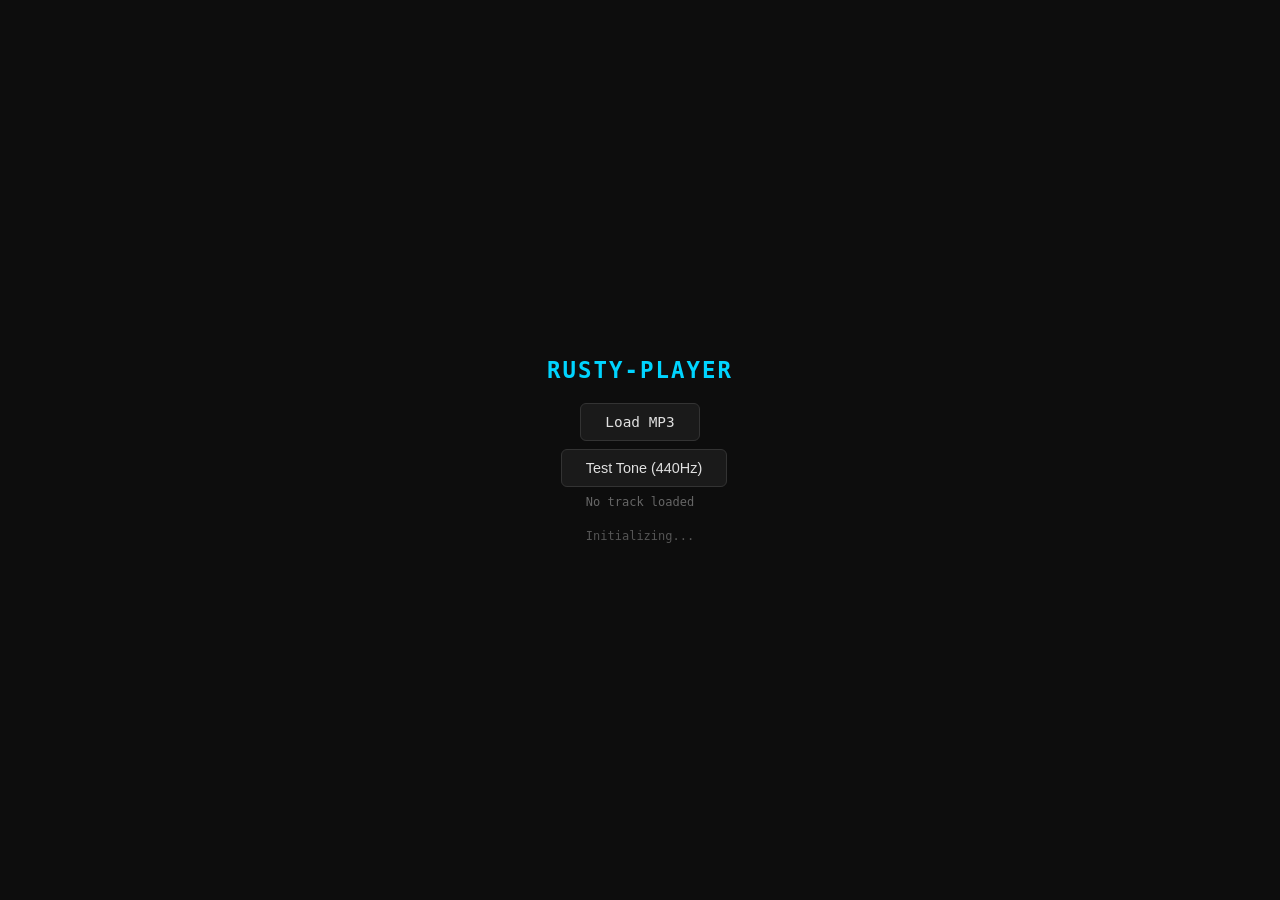
==== www/index.html @ f8798ba9 "Initial release: web MP3 player with real-time tempo & pitch control Rust/WASM audio player with ind" ====
<!DOCTYPE html>
<html lang="en">
<head>
  <meta charset="UTF-8" />
  <meta name="viewport" content="width=device-width, initial-scale=1.0" />
  <title>rusty-player</title>
  <link rel="stylesheet" href="style.css" />
</head>
<body>
  <div id="app">
    <header>
      <h1>rusty-player</h1>
    </header>

    <div id="upload-zone">
      <label class="file-btn">
        Load MP3
        <input type="file" id="file-input" accept=".mp3,audio/mpeg" />
      </label>
      <button id="btn-test-tone" class="file-btn" style="margin-left:8px;cursor:pointer;">Test Tone (440Hz)</button>
      <div id="track-info">No track loaded</div>
    </div>

    <div id="controls" class="hidden">
      <div id="xy-container">
        <div class="axis-label label-top">+12 st</div>
        <div class="axis-label label-bottom">-12 st</div>
        <div class="axis-label label-left">0.5x</div>
        <div class="axis-label label-right">2.0x</div>
        <div id="xy-pad">
          <div id="crosshair-h"></div>
          <div id="crosshair-v"></div>
          <div id="xy-dot"></div>
        </div>
      </div>

      <div id="param-display">
        <div class="param">
          <span class="param-label">TEMPO</span>
          <span id="tempo-display" class="param-value">1.00x</span>
        </div>
        <div class="param">
          <span class="param-label">PITCH</span>
          <span id="pitch-display" class="param-value">0.0 st</span>
        </div>
      </div>

      <div id="transport">
        <button id="btn-play" title="Play">&#9654;</button>
        <button id="btn-pause" title="Pause">&#9646;&#9646;</button>
        <button id="btn-stop" title="Stop">&#9632;</button>
        <button id="btn-reset" title="Reset XY">&#8634;</button>
        <button id="btn-ms" class="toggle-on" title="Stereo width preservation">M/S</button>
        <span id="time-display">0:00 / 0:00</span>
      </div>

      <div id="gain-comp">
        <span class="param-label">GAIN COMP</span>
        <input type="range" id="gain-slider" min="0" max="100" value="50" />
        <span id="gain-value" class="param-value-sm">50%</span>
      </div>
    </div>

    <div id="status">Initializing...</div>
  </div>

  <script type="module" src="app.js"></script>
</body>
</html>
---- www/style.css ----
* {
  margin: 0;
  padding: 0;
  box-sizing: border-box;
}

body {
  background: #0d0d0d;
  color: #e0e0e0;
  font-family: 'SF Mono', 'Fira Code', 'Cascadia Code', monospace;
  display: flex;
  justify-content: center;
  align-items: center;
  min-height: 100vh;
}

#app {
  width: 400px;
  display: flex;
  flex-direction: column;
  gap: 20px;
  padding: 24px;
}

header h1 {
  font-size: 1.4rem;
  font-weight: 600;
  color: #00d4ff;
  text-align: center;
  letter-spacing: 2px;
  text-transform: uppercase;
}

/* Upload */
#upload-zone {
  display: flex;
  flex-direction: column;
  align-items: center;
  gap: 8px;
}

.file-btn {
  display: inline-block;
  padding: 10px 24px;
  background: #1a1a1a;
  border: 1px solid #333;
  border-radius: 6px;
  cursor: pointer;
  font-size: 0.9rem;
  color: #e0e0e0;
  transition: border-color 0.2s, background 0.2s;
}

.file-btn:hover {
  border-color: #00d4ff;
  background: #222;
}

.file-btn input {
  display: none;
}

#track-info {
  font-size: 0.75rem;
  color: #666;
  text-align: center;
}

/* Controls */
.hidden {
  display: none !important;
}

#controls {
  display: flex;
  flex-direction: column;
  align-items: center;
  gap: 16px;
}

/* XY Pad */
#xy-container {
  position: relative;
  width: 300px;
  height: 300px;
  padding: 20px;
}

.axis-label {
  position: absolute;
  font-size: 0.65rem;
  color: #555;
  user-select: none;
}

.label-top { top: 2px; left: 50%; transform: translateX(-50%); }
.label-bottom { bottom: 2px; left: 50%; transform: translateX(-50%); }
.label-left { left: 2px; top: 50%; transform: translateY(-50%); }
.label-right { right: 2px; top: 50%; transform: translateY(-50%); }

#xy-pad {
  width: 260px;
  height: 260px;
  background: #1a1a1a;
  border: 1px solid #333;
  border-radius: 8px;
  position: relative;
  cursor: crosshair;
  overflow: hidden;
  touch-action: none;
}

#crosshair-h {
  position: absolute;
  left: 0;
  right: 0;
  height: 1px;
  background: #333;
  top: 50%;
  pointer-events: none;
}

#crosshair-v {
  position: absolute;
  top: 0;
  bottom: 0;
  width: 1px;
  background: #333;
  left: 50%;
  pointer-events: none;
}

#xy-dot {
  position: absolute;
  width: 20px;
  height: 20px;
  border-radius: 50%;
  background: #00d4ff;
  box-shadow: 0 0 12px #00d4ff, 0 0 4px #00d4ff;
  transform: translate(-50%, -50%);
  left: 50%;
  top: 50%;
  pointer-events: none;
  transition: box-shadow 0.1s;
}

/* Param display */
#param-display {
  display: flex;
  gap: 32px;
  justify-content: center;
}

.param {
  display: flex;
  flex-direction: column;
  align-items: center;
  gap: 2px;
}

.param-label {
  font-size: 0.65rem;
  color: #555;
  letter-spacing: 2px;
}

.param-value {
  font-size: 1.1rem;
  color: #00d4ff;
  font-weight: 600;
}

/* Transport */
#transport {
  display: flex;
  align-items: center;
  gap: 8px;
}

#transport button {
  width: 40px;
  height: 40px;
  border: 1px solid #333;
  border-radius: 6px;
  background: #1a1a1a;
  color: #e0e0e0;
  font-size: 1rem;
  cursor: pointer;
  display: flex;
  align-items: center;
  justify-content: center;
  transition: border-color 0.2s, background 0.2s;
}

#transport button:hover {
  border-color: #00d4ff;
  background: #222;
  color: #00d4ff;
}

#transport button.toggle-on {
  border-color: #00d4ff;
  background: #002a33;
  color: #00d4ff;
}

#transport button.toggle-off {
  color: #555;
}

#time-display {
  font-size: 0.8rem;
  color: #888;
  margin-left: 8px;
  min-width: 100px;
}

/* Gain Comp Slider */
#gain-comp {
  display: flex;
  align-items: center;
  gap: 8px;
  justify-content: center;
}

#gain-comp .param-label {
  font-size: 0.6rem;
  min-width: 60px;
  text-align: right;
}

.param-value-sm {
  font-size: 0.75rem;
  color: #00d4ff;
  font-weight: 600;
  min-width: 32px;
}

#gain-slider {
  -webkit-appearance: none;
  appearance: none;
  width: 140px;
  height: 4px;
  background: #333;
  border-radius: 2px;
  outline: none;
}

#gain-slider::-webkit-slider-thumb {
  -webkit-appearance: none;
  appearance: none;
  width: 14px;
  height: 14px;
  border-radius: 50%;
  background: #00d4ff;
  cursor: pointer;
  box-shadow: 0 0 6px #00d4ff;
}

#gain-slider::-moz-range-thumb {
  width: 14px;
  height: 14px;
  border-radius: 50%;
  background: #00d4ff;
  cursor: pointer;
  border: none;
  box-shadow: 0 0 6px #00d4ff;
}

/* Status */
#status {
  font-size: 0.75rem;
  color: #555;
  text-align: center;
}

#status.error {
  color: #ff4444;
}

#status.loading {
  color: #ffaa00;
}
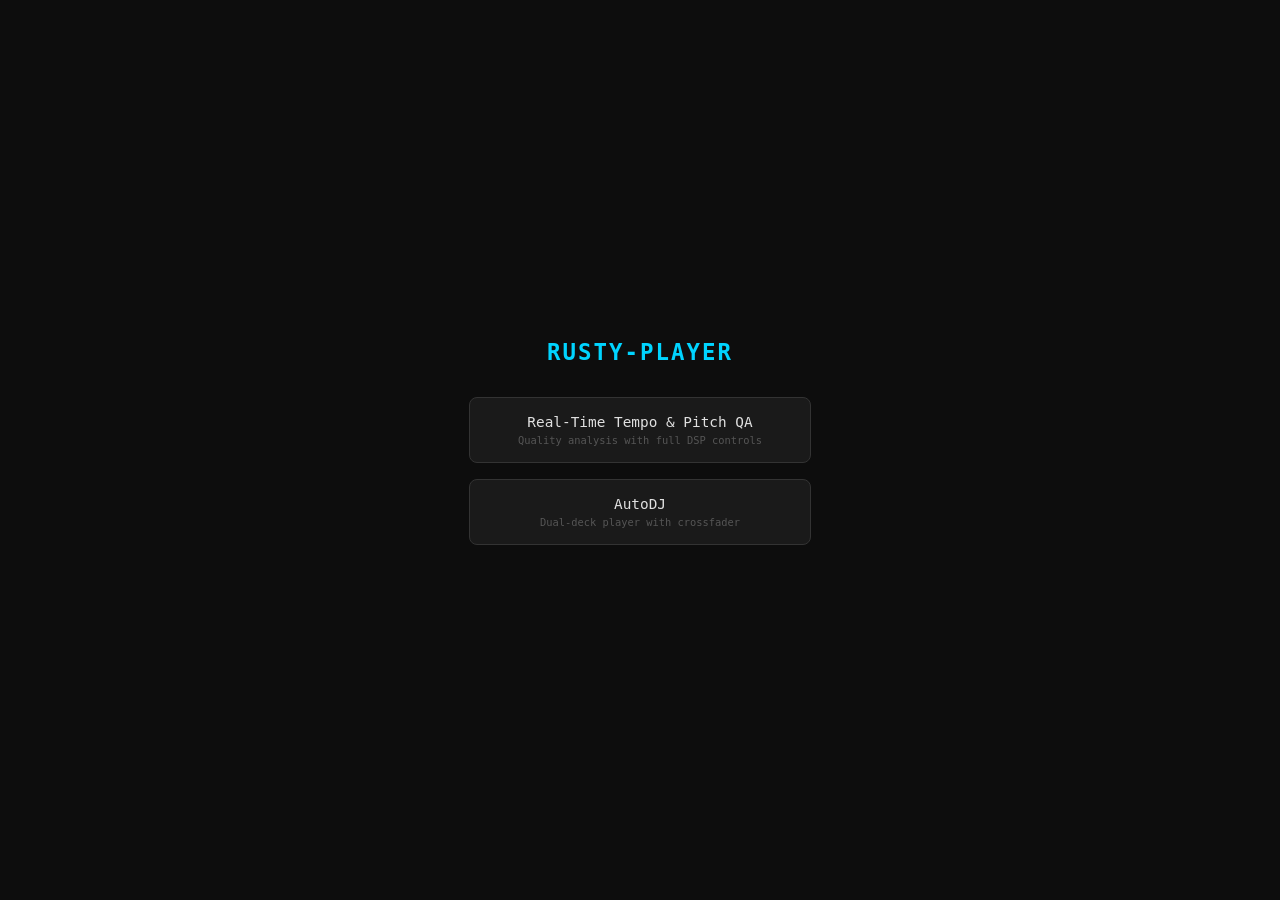
==== commit 9336f32f: "Add quality DSP features, shared config, multi-UI architecture, and AutoDJ Major changes: - Phase vo" ====
--- a/www/index.html
+++ b/www/index.html
@@ -4,66 +4,34 @@
   <meta charset="UTF-8" />
   <meta name="viewport" content="width=device-width, initial-scale=1.0" />
   <title>rusty-player</title>
-  <link rel="stylesheet" href="style.css" />
+  <style>
+    * { margin: 0; padding: 0; box-sizing: border-box; }
+    body {
+      background: #0d0d0d; color: #e0e0e0;
+      font-family: 'SF Mono', 'Fira Code', 'Cascadia Code', monospace;
+      display: flex; justify-content: center; align-items: center; min-height: 100vh;
+    }
+    .container { text-align: center; }
+    h1 { font-size: 1.4rem; font-weight: 600; color: #00d4ff; letter-spacing: 2px;
+         text-transform: uppercase; margin-bottom: 32px; }
+    a { display: block; padding: 16px 48px; margin: 16px; border: 1px solid #333;
+        border-radius: 8px; color: #e0e0e0; text-decoration: none; background: #1a1a1a;
+        font-family: inherit; font-size: 0.9rem; transition: border-color 0.2s, color 0.2s; }
+    a:hover { border-color: #00d4ff; color: #00d4ff; }
+    .desc { font-size: 0.65rem; color: #555; margin-top: 4px; }
+  </style>
 </head>
 <body>
-  <div id="app">
-    <header>
-      <h1>rusty-player</h1>
-    </header>
-
-    <div id="upload-zone">
-      <label class="file-btn">
-        Load MP3
-        <input type="file" id="file-input" accept=".mp3,audio/mpeg" />
-      </label>
-      <button id="btn-test-tone" class="file-btn" style="margin-left:8px;cursor:pointer;">Test Tone (440Hz)</button>
-      <div id="track-info">No track loaded</div>
-    </div>
-
-    <div id="controls" class="hidden">
-      <div id="xy-container">
-        <div class="axis-label label-top">+12 st</div>
-        <div class="axis-label label-bottom">-12 st</div>
-        <div class="axis-label label-left">0.5x</div>
-        <div class="axis-label label-right">2.0x</div>
-        <div id="xy-pad">
-          <div id="crosshair-h"></div>
-          <div id="crosshair-v"></div>
-          <div id="xy-dot"></div>
-        </div>
-      </div>
-
-      <div id="param-display">
-        <div class="param">
-          <span class="param-label">TEMPO</span>
-          <span id="tempo-display" class="param-value">1.00x</span>
-        </div>
-        <div class="param">
-          <span class="param-label">PITCH</span>
-          <span id="pitch-display" class="param-value">0.0 st</span>
-        </div>
-      </div>
-
-      <div id="transport">
-        <button id="btn-play" title="Play">&#9654;</button>
-        <button id="btn-pause" title="Pause">&#9646;&#9646;</button>
-        <button id="btn-stop" title="Stop">&#9632;</button>
-        <button id="btn-reset" title="Reset XY">&#8634;</button>
-        <button id="btn-ms" class="toggle-on" title="Stereo width preservation">M/S</button>
-        <span id="time-display">0:00 / 0:00</span>
-      </div>
-
-      <div id="gain-comp">
-        <span class="param-label">GAIN COMP</span>
-        <input type="range" id="gain-slider" min="0" max="100" value="50" />
-        <span id="gain-value" class="param-value-sm">50%</span>
-      </div>
-    </div>
-
-    <div id="status">Initializing...</div>
+  <div class="container">
+    <h1>rusty-player</h1>
+    <a href="RtTempoPitchQA/">
+      Real-Time Tempo &amp; Pitch QA
+      <div class="desc">Quality analysis with full DSP controls</div>
+    </a>
+    <a href="AutoDJ/">
+      AutoDJ
+      <div class="desc">Dual-deck player with crossfader</div>
+    </a>
   </div>
-
-  <script type="module" src="app.js"></script>
 </body>
 </html>
